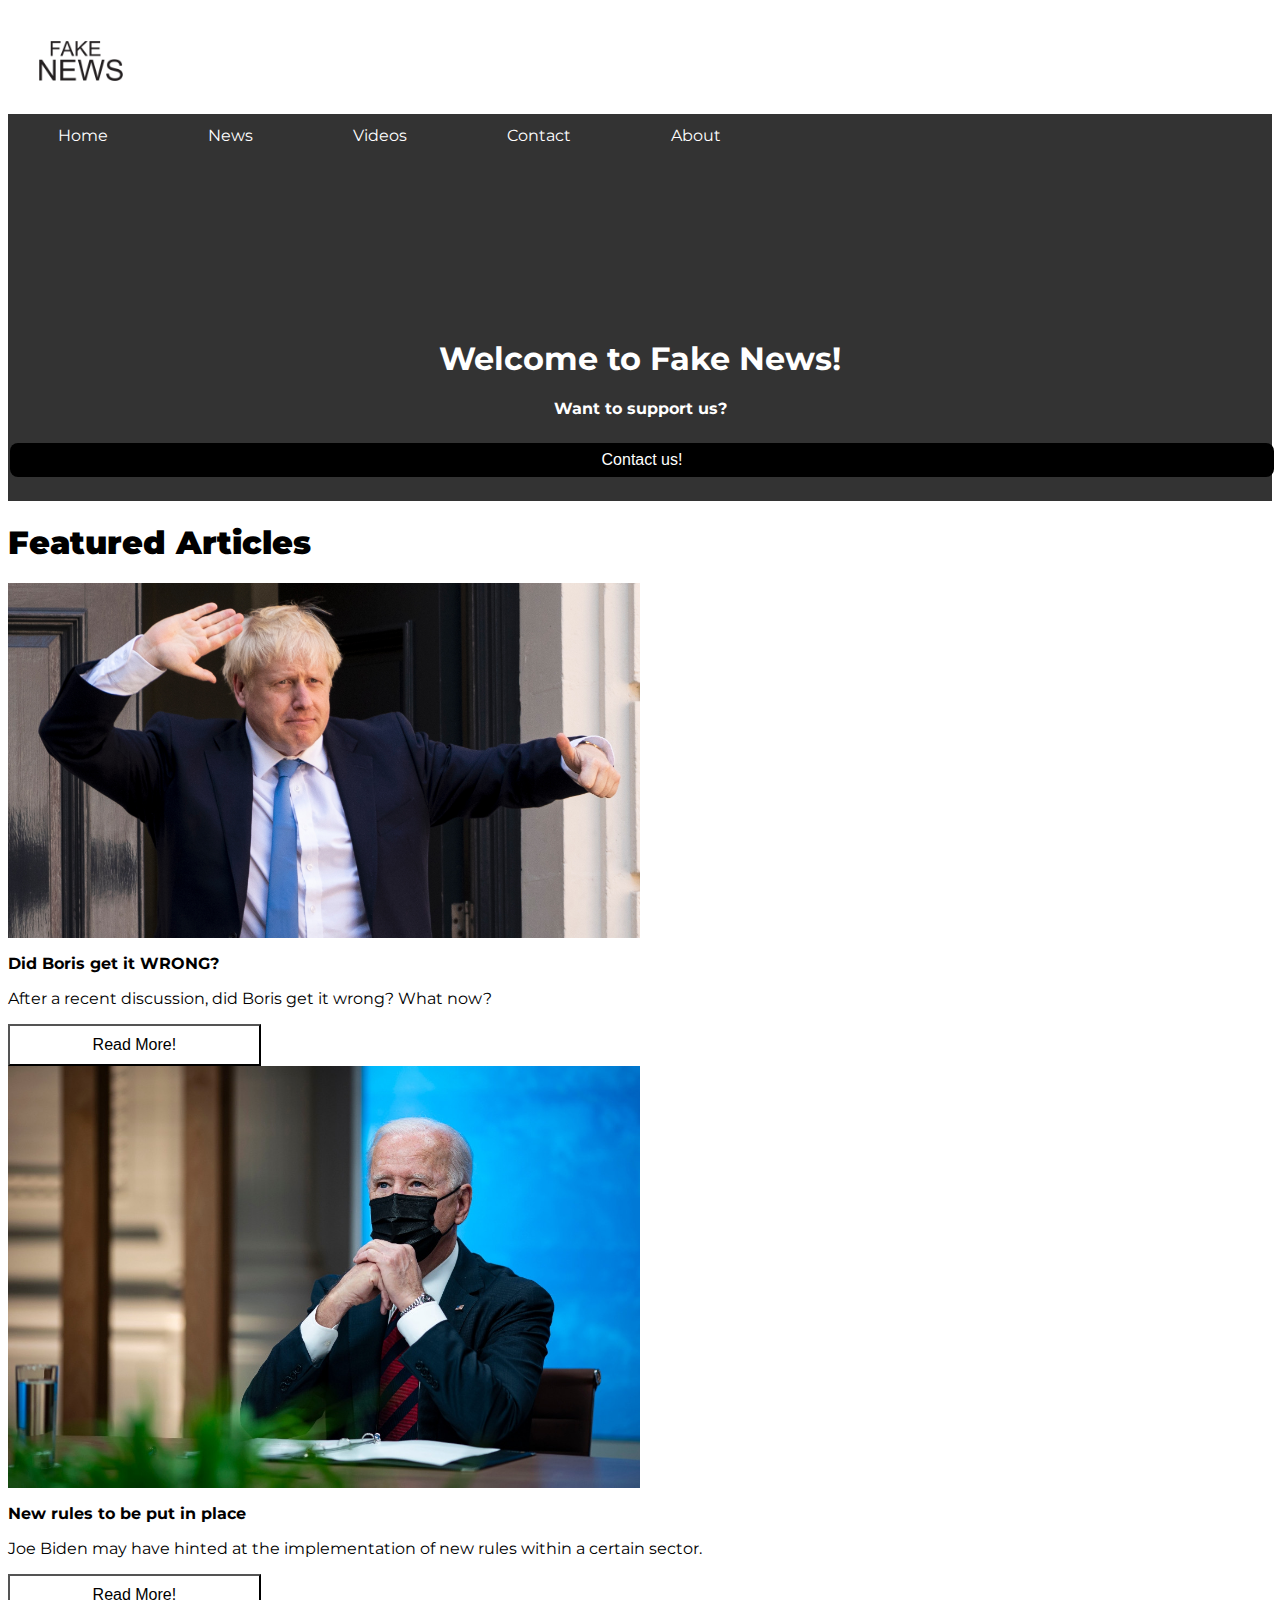
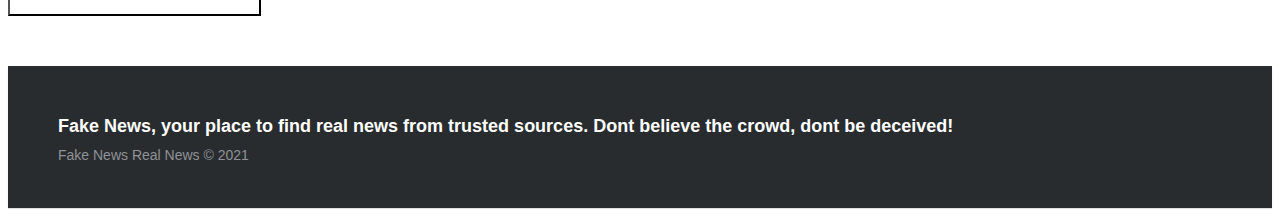
==== index.html @ 225f145f "A" ====
<html lang="en">
  <head>
    <meta charset="UTF-8" />
    <meta http-equiv="X-UA-Compatible" content="IE=edge" />
    <meta name="viewport" content="width=device-width, initial-scale=1.0" />
    <title>Home</title>

    <link rel="stylesheet" href="css/styles.css" />
  </head>
  <body>
    <img class="logo" src="img/logo.png" alt="Logo" />
    <ul>
      <li><a href="index.html">Home</a></li>
      <li><a href="news.html">News</a></li>
      <li><a href="videos.html">Videos</a></li>
      <li><a href="contact.html">Contact</a></li>
      <li><a href="about.html">About</a></li>
    </ul>

    <div class="container-one">
      <h1>Welcome to Fake News!</h1>
      <h4>Want to support us?</h4>
      <a href="contact.html">
        <button class="button button5">Contact us!</button>
      </a>
    </div>

    <section id="recent-news">
      <h1 class="sectionone"><b>Featured Articles</b></h1>
      <img src="img/boris.jpg" width="50%" alt="Latest News Image" />
      <p><b> Did Boris get it WRONG?</b></p>

      <p style="color: black">
        After a recent discussion, did Boris get it wrong? What now?
      </p>
      <a href="news.html"><button class="button6">Read More!</button></a>
    </section>

    <section id="recent-news">
      <img src="img/joe.jpg" width="50%" alt="Latest News Image" />
      <p><b> New rules to be put in place</b></p>

      <p style="color: black">
        Joe Biden may have hinted at the implementation of new rules within a
        certain sector.
      </p>
      <a href="news.html"><button class="button6">Read More!</button></a>
    </section>

    <footer class="footer-distributed">
      <div class="footer-left">
        <p class="footer-links">
          Fake News, your place to find real news from trusted sources. Dont
          believe the crowd, dont be deceived!
        </p>

        <p>Fake News Real News &copy; 2021</p>
      </div>
    </footer>
  </body>
</html>
---- css/styles.css ----
@import url("https://fonts.googleapis.com/css2?family=Montserrat:wght@300;400&display=swap");

body {
  font-family: "Montserrat", sans-serif;
}
ul {
  list-style-type: none;
  margin: 0;
  padding: 0;
  overflow: hidden;
  background-color: #333;
}

li {
  float: left;
}

li a {
  display: block;
  color: white;
  font-family: "Montserrat", sans-serif;
  text-align: center;
  padding: 12px 50px;
  text-decoration: none;
}

li a:hover {
  background-color: rgb(17, 17, 17);
}

.container-one {
  background-color: #333;
  margin: 0;
  padding-top: 10em;
  color: white;
  align-items: center;
  text-align: center;
  padding-bottom: 20px;
}

.button5 {
  background-color: white;
  color: black;
  border: 2px solid #555555;
  border-radius: 8px;
}

.button5:hover {
  background-color: #292929;
  color: white;
}

.button {
  background-color: #c2abab2f;
  color: white;
  padding: 16px 32px;
  text-align: center;
  text-decoration: none;
  display: inline-block;
  font-size: 16px;
  margin: 4px 2px;
  transition-duration: 0.4s;
  cursor: pointer;
  border-color: white;
}

.logo {
  height: 12%;
  padding-left: 20px;
}

.section-one h1 {
  font-size: 50px;
}

.button6 {
  outline: 0;
  display: inline-block;
  padding: 10px;
  color: black;
  background-color: #ffffff;
  text-align: center;
  cursor: pointer;
  width: 20%;
  border-color: black;
  font-size: 16px;
}

.button6:hover {
  background-color: rgb(92, 92, 92);
  color: white;
  border-color: white;
}

.footer-distributed {
  background-color: #292c2f;
  box-shadow: 0 1px 1px 0 rgba(0, 0, 0, 0.12);
  box-sizing: border-box;
  width: 100%;
  text-align: left;
  font: normal 16px sans-serif;
  padding: 45px 50px;
  padding-top: 50px;
  margin-top: 50px;
}

.footer-distributed .footer-left p {
  color: #8f9296;
  font-size: 14px;
  margin: 0;
}
/* Footer links */

.footer-distributed p.footer-links {
  font-size: 18px;
  font-weight: bold;
  color: #ffffff;
  margin: 0 0 10px;
  padding: 0;
  transition: ease 0.25s;
}

.footer-distributed p.footer-links a {
  display: inline-block;
  line-height: 1.8;
  text-decoration: none;
  color: inherit;
  transition: ease 0.25s;
}

.footer-distributed .footer-links a:before {
  content: "·";
  font-size: 20px;
  left: 0;
  color: #fff;
  display: inline-block;
  padding-right: 5px;
}

.footer-distributed .footer-links .link-1:before {
  content: none;
}

.grid-container {
  margin-top: 30px;
  text-align: center;
}

.column {
  float: left;
  width: 33.3%;
  margin-bottom: 16px;
  padding: 0 8px;
}

.card {
  box-shadow: 0 4px 8px 0 rgba(0, 0, 0, 0.2);
  margin: 8px;
}

.about-section {
  padding: 50px;
  text-align: center;
  background-color: #292929;
  color: white;
}

.container {
  padding: 0 16px;
}

.container::after,
.row::after {
  content: "";
  clear: both;
  display: table;
}

.title {
  color: grey;
}

.button {
  border: none;
  outline: 0;
  display: inline-block;
  padding: 8px;
  color: white;
  background-color: #000;
  text-align: center;
  cursor: pointer;
  width: 100%;
}

.button:hover {
  background-color: #555;
}
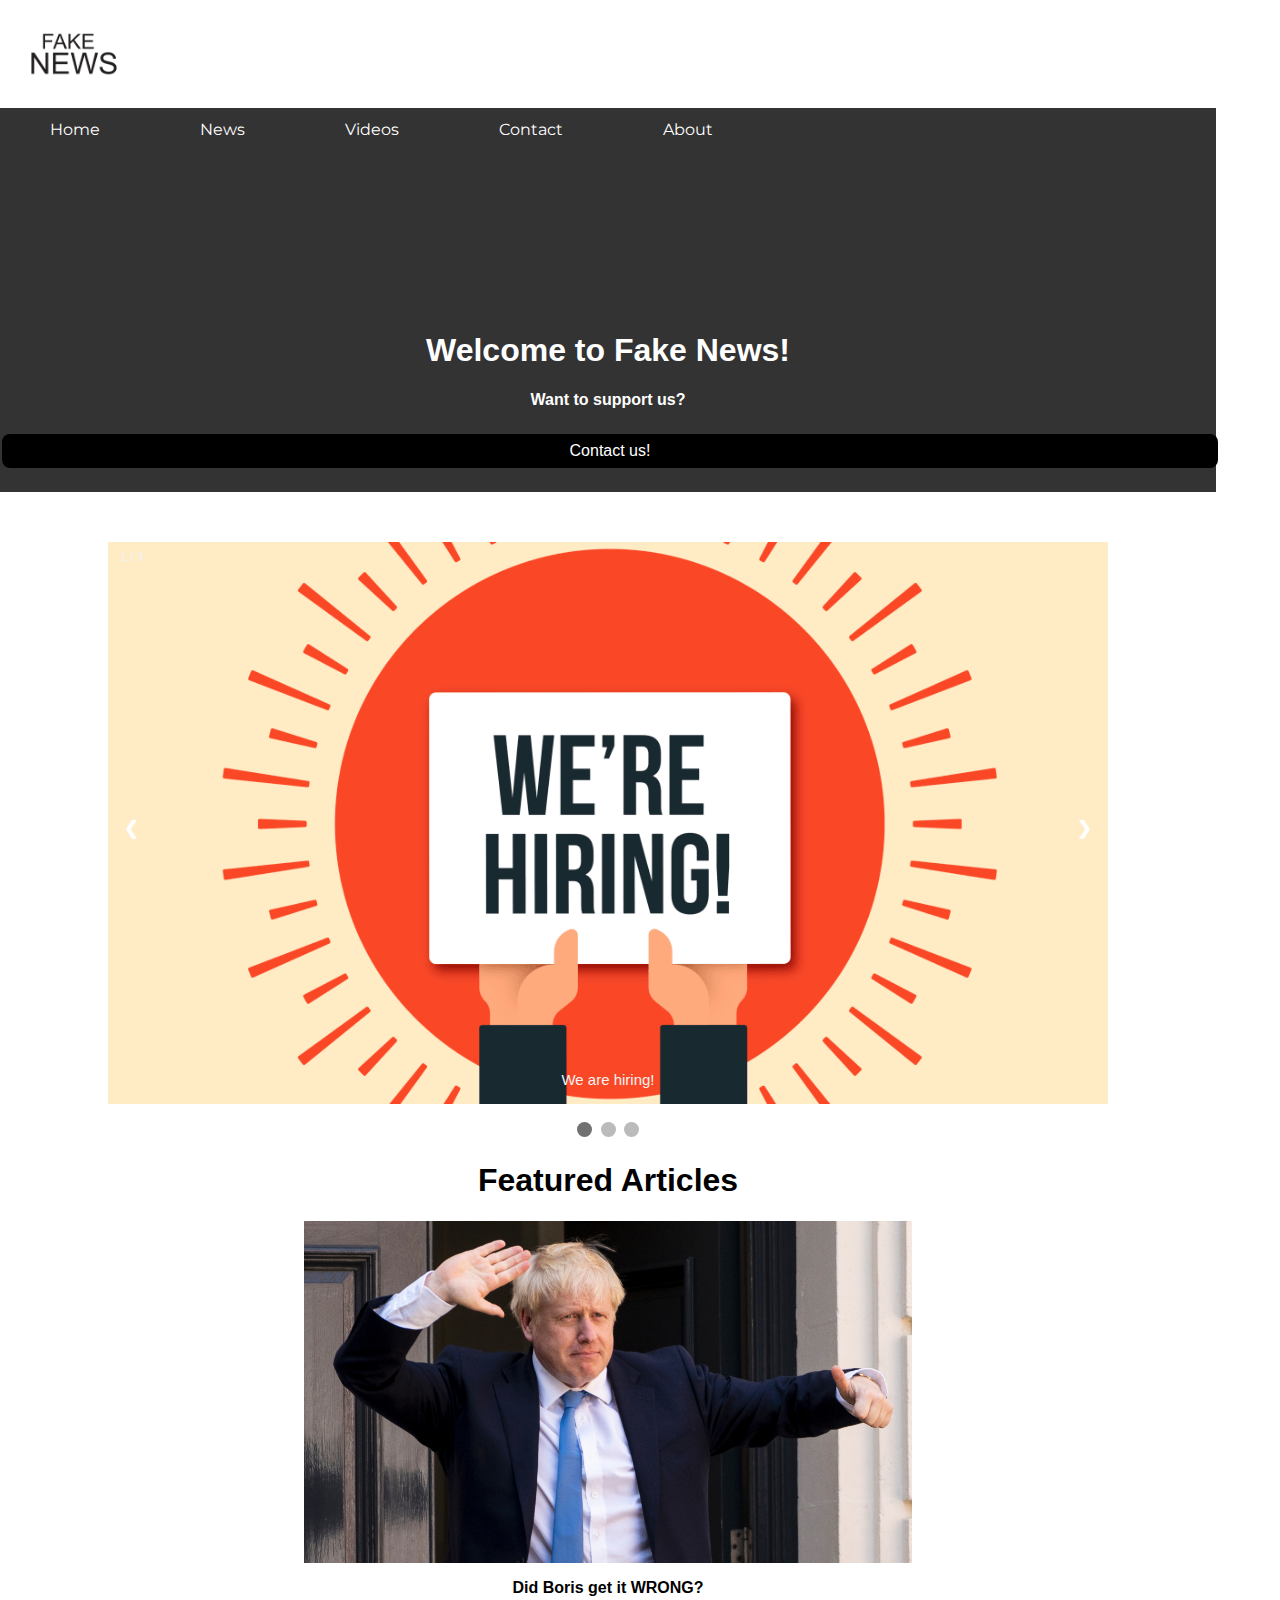
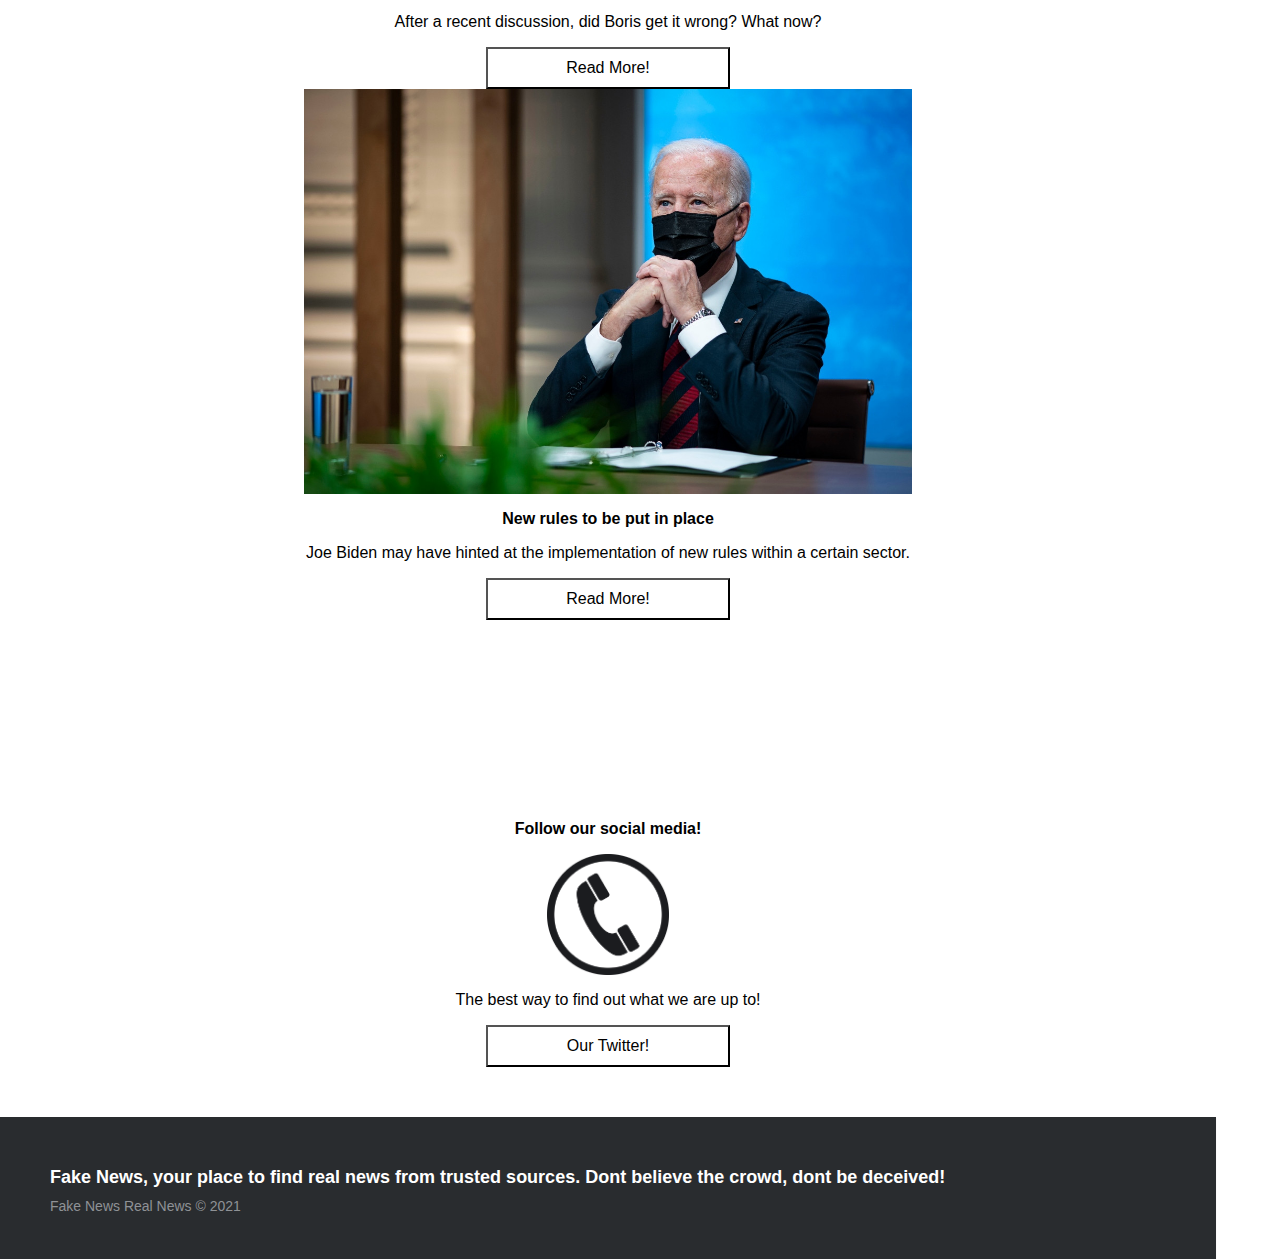
==== commit e4e3e8cf: "za" ====
--- a/index.html
+++ b/index.html
@@ -6,6 +6,143 @@
     <title>Home</title>
 
     <link rel="stylesheet" href="css/styles.css" />
+
+    <style>
+      * {
+        box-sizing: border-box;
+      }
+      body {
+        font-family: Verdana, sans-serif;
+        margin: 0;
+      }
+      .mySlides {
+        display: none;
+      }
+      img {
+        vertical-align: middle;
+      }
+
+      /* Slideshow container */
+      .slideshow-container {
+        max-width: 1000px;
+        position: relative;
+        margin: auto;
+      }
+
+      /* Next & previous buttons */
+      .prev,
+      .next {
+        cursor: pointer;
+        position: absolute;
+        top: 50%;
+        width: auto;
+        padding: 16px;
+        margin-top: -22px;
+        color: white;
+        font-weight: bold;
+        font-size: 18px;
+        transition: 0.6s ease;
+        border-radius: 0 3px 3px 0;
+        user-select: none;
+      }
+
+      /* Position the "next button" to the right */
+      .next {
+        right: 0;
+        border-radius: 3px 0 0 3px;
+      }
+
+      /* On hover, add a black background color with a little bit see-through */
+      .prev:hover,
+      .next:hover {
+        background-color: rgba(0, 0, 0, 0.8);
+      }
+
+      /* Caption text */
+      .text {
+        color: #f2f2f2;
+        font-size: 15px;
+        padding: 8px 12px;
+        position: absolute;
+        bottom: 8px;
+        width: 100%;
+        text-align: center;
+      }
+
+      /* Number text (1/3 etc) */
+      .numbertext {
+        color: #f2f2f2;
+        font-size: 12px;
+        padding: 8px 12px;
+        position: absolute;
+        top: 0;
+      }
+
+      /* The dots/bullets/indicators */
+      .dot {
+        cursor: pointer;
+        height: 15px;
+        width: 15px;
+        margin: 0 2px;
+        background-color: #bbb;
+        border-radius: 50%;
+        display: inline-block;
+        transition: background-color 0.6s ease;
+      }
+
+      .active,
+      .dot:hover {
+        background-color: #717171;
+      }
+
+      /* Fading animation */
+      .fade {
+        -webkit-animation-name: fade;
+        -webkit-animation-duration: 1.5s;
+        animation-name: fade;
+        animation-duration: 1.5s;
+      }
+
+      @-webkit-keyframes fade {
+        from {
+          opacity: 0.4;
+        }
+        to {
+          opacity: 1;
+        }
+      }
+
+      @keyframes fade {
+        from {
+          opacity: 0.4;
+        }
+        to {
+          opacity: 1;
+        }
+      }
+
+      /* On smaller screens, decrease text size */
+      @media only screen and (max-width: 300px) {
+        .prev,
+        .next,
+        .text {
+          font-size: 11px;
+        }
+      }
+
+      .slideshow-one {
+        margin-top: 50px;
+      }
+
+      .socials {
+        margin-top: 200px;
+        text-align: center;
+      }
+
+      .news {
+        text-align: center;
+      }
+    </style>
   </head>
   <body>
     <img class="logo" src="img/logo.png" alt="Logo" />
@@ -25,27 +162,107 @@
       </a>
     </div>
 
-    <section id="recent-news">
-      <h1 class="sectionone"><b>Featured Articles</b></h1>
-      <img src="img/boris.jpg" width="50%" alt="Latest News Image" />
-      <p><b> Did Boris get it WRONG?</b></p>
-
-      <p style="color: black">
-        After a recent discussion, did Boris get it wrong? What now?
-      </p>
-      <a href="news.html"><button class="button6">Read More!</button></a>
-    </section>
-
-    <section id="recent-news">
-      <img src="img/joe.jpg" width="50%" alt="Latest News Image" />
-      <p><b> New rules to be put in place</b></p>
-
-      <p style="color: black">
-        Joe Biden may have hinted at the implementation of new rules within a
-        certain sector.
-      </p>
-      <a href="news.html"><button class="button6">Read More!</button></a>
-    </section>
+    <div class="slideshow-one">
+      <div class="slideshow-container">
+        <div class="mySlides fade">
+          <div class="numbertext">1 / 3</div>
+          <a href="contact.html"
+            ><img src="img/wearehiring.png" style="width: 100%"
+          /></a>
+          <div class="text">We are hiring!</div>
+        </div>
+
+        <div class="mySlides fade">
+          <div class="numbertext">2 / 3</div>
+          <a href="news.html"
+            ><img src="img/breakingnews.jpg" style="width: 100%"
+          /></a>
+          <div class="text">More news has been released!</div>
+        </div>
+
+        <div class="mySlides fade">
+          <div class="numbertext">3 / 3</div>
+          <img src="img/joebiden2.jpg" style="width: 100%" />
+          <div class="text">Joe Biden</div>
+        </div>
+
+        <a class="prev" onclick="plusSlides(-1)">&#10094;</a>
+        <a class="next" onclick="plusSlides(1)">&#10095;</a>
+      </div>
+      <br />
+
+      <div style="text-align: center">
+        <span class="dot" onclick="currentSlide(1)"></span>
+        <span class="dot" onclick="currentSlide(2)"></span>
+        <span class="dot" onclick="currentSlide(3)"></span>
+      </div>
+    </div>
+
+    <script>
+      var slideIndex = 1;
+      showSlides(slideIndex);
+
+      function plusSlides(n) {
+        showSlides((slideIndex += n));
+      }
+
+      function currentSlide(n) {
+        showSlides((slideIndex = n));
+      }
+
+      function showSlides(n) {
+        var i;
+        var slides = document.getElementsByClassName("mySlides");
+        var dots = document.getElementsByClassName("dot");
+        if (n > slides.length) {
+          slideIndex = 1;
+        }
+        if (n < 1) {
+          slideIndex = slides.length;
+        }
+        for (i = 0; i < slides.length; i++) {
+          slides[i].style.display = "none";
+        }
+        for (i = 0; i < dots.length; i++) {
+          dots[i].className = dots[i].className.replace(" active", "");
+        }
+        slides[slideIndex - 1].style.display = "block";
+        dots[slideIndex - 1].className += " active";
+      }
+    </script>
+
+    <div class="news">
+      <section id="recent-news">
+        <h1 class="sectionone"><b>Featured Articles</b></h1>
+        <img src="img/boris.jpg" width="50%" alt="Latest News Image" />
+        <p><b> Did Boris get it WRONG?</b></p>
+
+        <p style="color: black">
+          After a recent discussion, did Boris get it wrong? What now?
+        </p>
+        <a href="news.html"><button class="button6">Read More!</button></a>
+      </section>
+
+      <section id="recent-news">
+        <img src="img/joe.jpg" width="50%" alt="Latest News Image" />
+        <p><b> New rules to be put in place</b></p>
+
+        <p style="color: black">
+          Joe Biden may have hinted at the implementation of new rules within a
+          certain sector.
+        </p>
+        <a href="news.html"><button class="button6">Read More!</button></a>
+      </section>
+    </div>
+
+    <div class="socials">
+      <section id="socials">
+        <p><b> Follow our social media! </b></p>
+        <img src="img/phone.png" style="width: 10%" />
+        <p style="color: black">The best way to find out what we are up to!</p>
+        <a href="#"><button class="button6">Our Twitter!</button></a>
+      </section>
+    </div>
 
     <footer class="footer-distributed">
       <div class="footer-left">
--- a/css/styles.css
+++ b/css/styles.css
@@ -2,6 +2,8 @@
 
 body {
   font-family: "Montserrat", sans-serif;
+  width: 95%;
+  margin: auto;
 }
 ul {
   list-style-type: none;
